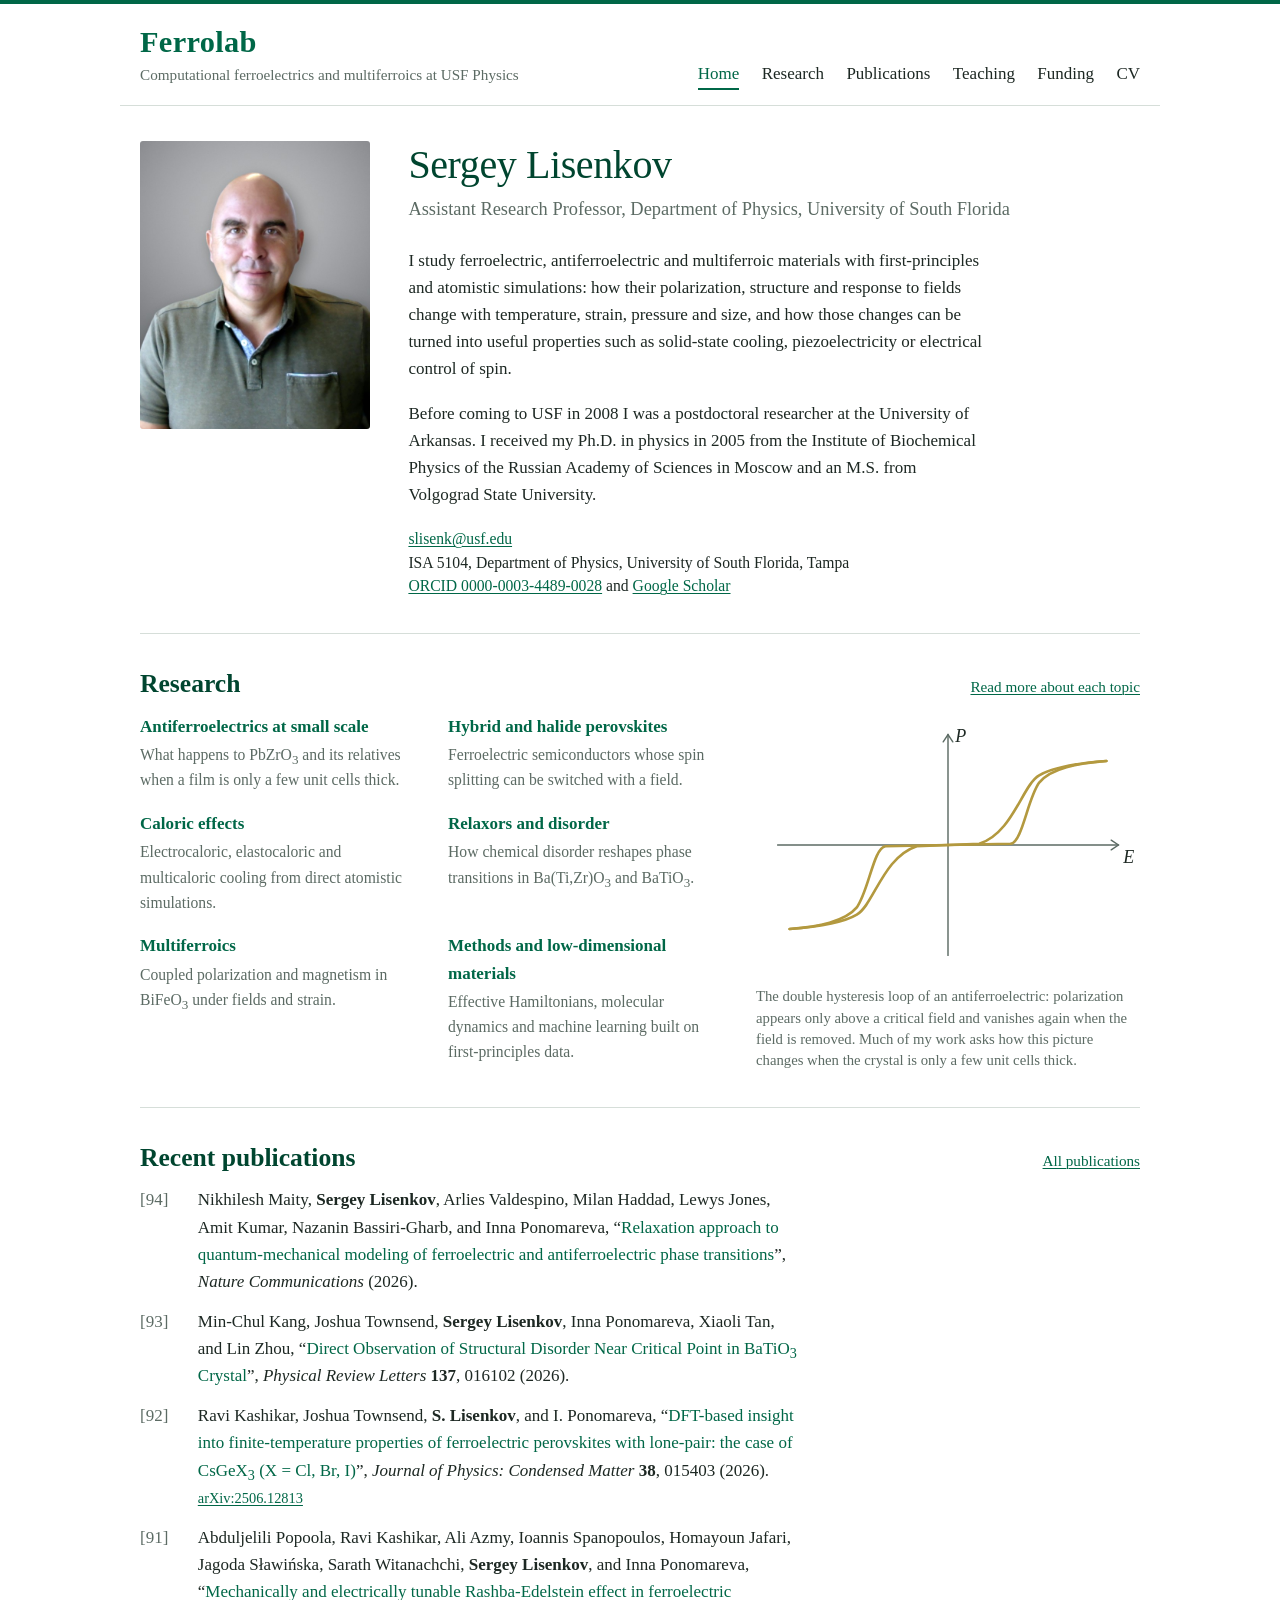
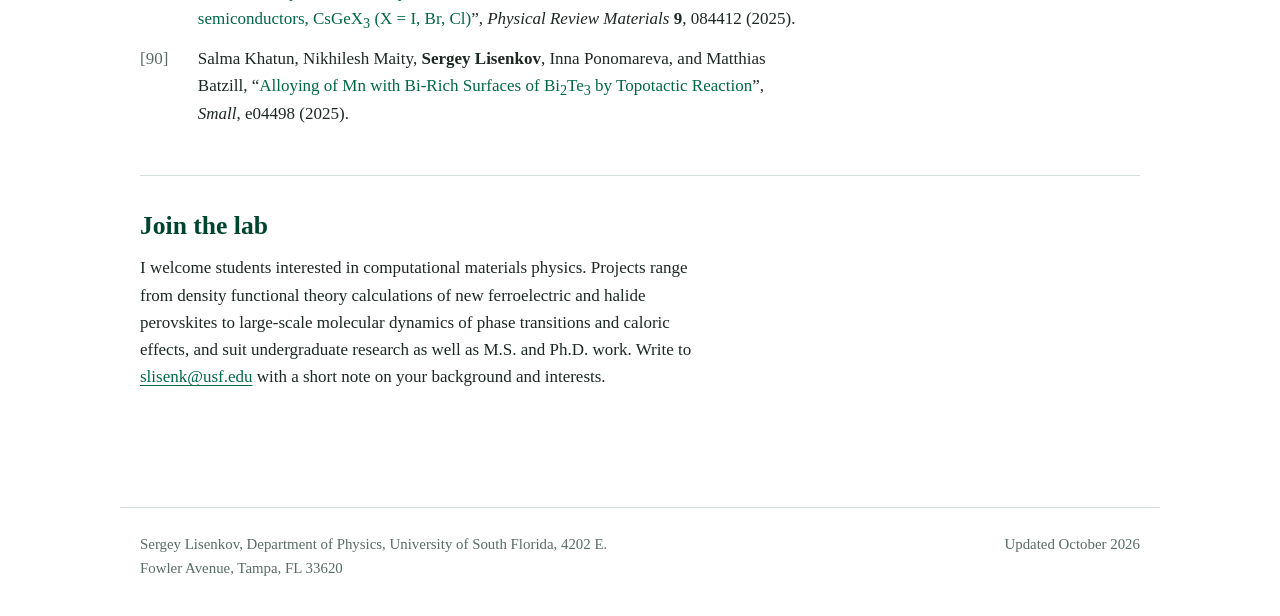
==== index.html @ 0f4b908e "Ferrolab research website: home, research, publications, teaching, funding Static HTML/CSS site for " ====
<!DOCTYPE html>
<html lang="en">
<head>
<meta charset="utf-8">
<meta name="viewport" content="width=device-width, initial-scale=1">
<title>Ferrolab — Sergey Lisenkov, USF Physics</title>
<meta name="description" content="Ferrolab: computational research on ferroelectric, antiferroelectric and multiferroic materials by Sergey Lisenkov, Department of Physics, University of South Florida.">
<link rel="icon" href="assets/favicon.svg" type="image/svg+xml">
<link rel="stylesheet" href="style.css">
</head>
<body>

<header class="wrap site-head">
  <a class="brand" href="index.html">
    <span class="brand-name">Ferrolab</span>
    <span class="brand-sub">Computational ferroelectrics and multiferroics at USF Physics</span>
  </a>
  <nav class="site-nav" aria-label="Site">
    <ul>
      <li><a href="index.html" aria-current="page">Home</a></li>
      <li><a href="research.html">Research</a></li>
      <li><a href="publications.html">Publications</a></li>
      <li><a href="teaching.html">Teaching</a></li>
      <li><a href="funding.html">Funding</a></li>
      <li><a href="cv.pdf">CV</a></li>
    </ul>
  </nav>
</header>

<main class="wrap">

  <section class="block hero">
    <!-- Replace assets/photo.jpg with your portrait (any size, 4:5 works best). -->
    <img class="portrait" src="assets/photo.jpg" width="230" height="288" alt="Portrait of Sergey Lisenkov">
    <div>
      <h1>Sergey Lisenkov</h1>
      <p class="role">Assistant Research Professor, Department of Physics, University of South Florida</p>
      <p>I study ferroelectric, antiferroelectric and multiferroic materials with first-principles and atomistic simulations: how their polarization, structure and response to fields change with temperature, strain, pressure and size, and how those changes can be turned into useful properties such as solid-state cooling, piezoelectricity or electrical control of spin.</p>
      <p>Before coming to USF in 2008 I was a postdoctoral researcher at the University of Arkansas. I received my Ph.D. in physics in 2005 from the Institute of Biochemical Physics of the Russian Academy of Sciences in Moscow and an M.S. from Volgograd State University.</p>
      <ul class="contact">
        <li><a href="mailto:slisenk@usf.edu">slisenk@usf.edu</a></li>
        <li>ISA 5104, Department of Physics, University of South Florida, Tampa</li>
        <li><a href="https://orcid.org/0000-0003-4489-0028">ORCID 0000-0003-4489-0028</a> and <a href="https://scholar.google.com/citations?user=rxzFxD4AAAAJ">Google Scholar</a></li>
      </ul>
    </div>
  </section>

  <section class="block">
    <div class="block-head">
      <h2>Research</h2>
      <a class="more" href="research.html">Read more about each topic</a>
    </div>
    <div class="split">
      <ul class="themes">
        <li><a href="research.html#antiferroelectrics">Antiferroelectrics at small scale</a>
          <p>What happens to PbZrO<sub>3</sub> and its relatives when a film is only a few unit cells thick.</p></li>
        <li><a href="research.html#perovskites">Hybrid and halide perovskites</a>
          <p>Ferroelectric semiconductors whose spin splitting can be switched with a field.</p></li>
        <li><a href="research.html#caloric">Caloric effects</a>
          <p>Electrocaloric, elastocaloric and multicaloric cooling from direct atomistic simulations.</p></li>
        <li><a href="research.html#relaxors">Relaxors and disorder</a>
          <p>How chemical disorder reshapes phase transitions in Ba(Ti,Zr)O<sub>3</sub> and BaTiO<sub>3</sub>.</p></li>
        <li><a href="research.html#multiferroics">Multiferroics</a>
          <p>Coupled polarization and magnetism in BiFeO<sub>3</sub> under fields and strain.</p></li>
        <li><a href="research.html#methods">Methods and low-dimensional materials</a>
          <p>Effective Hamiltonians, molecular dynamics and machine learning built on first-principles data.</p></li>
      </ul>
      <figure>
        <svg viewBox="0 0 320 220" role="img" aria-labelledby="loop-title">
          <title id="loop-title">Double hysteresis loop of polarization against electric field</title>
          <g fill="none" stroke="var(--muted)" stroke-width="1.2" stroke-linecap="round">
            <line x1="18" y1="110" x2="302" y2="110"/>
            <line x1="160" y1="18" x2="160" y2="202"/>
            <path d="M296 106 L302 110 L296 114"/>
            <path d="M156 24 L160 18 L164 24"/>
          </g>
          <g fill="none" stroke="var(--gold)" stroke-width="2.2" stroke-linejoin="round" stroke-linecap="round">
            <path d="M160 110 L212 109 C222 108 226 72 236 58 C246 46 268 42 292 40"/>
            <path d="M292 40 C266 42 246 46 236 52 C222 60 214 100 186 109 L160 110"/>
            <g transform="rotate(180 160 110)">
              <path d="M160 110 L212 109 C222 108 226 72 236 58 C246 46 268 42 292 40"/>
              <path d="M292 40 C266 42 246 46 236 52 C222 60 214 100 186 109 L160 110"/>
            </g>
          </g>
          <g font-family="Palatino Linotype, Palatino, Georgia, serif" font-style="italic" font-size="15" fill="var(--ink)">
            <text x="306" y="125">E</text>
            <text x="166" y="24">P</text>
          </g>
        </svg>
        <figcaption>The double hysteresis loop of an antiferroelectric: polarization appears only above a critical field and vanishes again when the field is removed. Much of my work asks how this picture changes when the crystal is only a few unit cells thick.</figcaption>
      </figure>
    </div>
  </section>

  <section class="block">
    <div class="block-head">
      <h2>Recent publications</h2>
      <a class="more" href="publications.html">All publications</a>
    </div>
    <!-- Generated from publications.bib by tools/make_publications.py; edit the .bib, not this block. -->
    <!-- recent:start -->
<ol class="pub-list pub-list--recent" reversed>
<li class="pub" id="pub-94" value="94"><div class="pub-body"><span class="pub-authors">Nikhilesh Maity, <b>Sergey Lisenkov</b>, Arlies Valdespino, Milan Haddad, Lewys Jones, Amit Kumar, Nazanin Bassiri-Gharb, and Inna Ponomareva</span>, <span class="pub-title">&ldquo;<a href="https://www.nature.com/articles/s41467-026-77563-4">Relaxation approach to quantum-mechanical modeling of ferroelectric and antiferroelectric phase transitions</a>&rdquo;</span>, <em class="pub-journal">Nature Communications</em> (2026).</div></li>
<li class="pub" id="pub-93" value="93"><div class="pub-body"><span class="pub-authors">Min-Chul Kang, Joshua Townsend, <b>Sergey Lisenkov</b>, Inna Ponomareva, Xiaoli Tan, and Lin Zhou</span>, <span class="pub-title">&ldquo;<a href="https://doi.org/10.1103/qhn9-42d5">Direct Observation of Structural Disorder Near Critical Point in BaTiO<sub>3</sub> Crystal</a>&rdquo;</span>, <em class="pub-journal">Physical Review Letters</em> <b>137</b>, 016102 (2026).</div></li>
<li class="pub" id="pub-92" value="92"><div class="pub-body"><span class="pub-authors">Ravi Kashikar, Joshua Townsend, <b>S. Lisenkov</b>, and I. Ponomareva</span>, <span class="pub-title">&ldquo;<a href="https://doi.org/10.1088/1361-648X/ae2c2f">DFT-based insight into finite-temperature properties of ferroelectric perovskites with lone-pair: the case of CsGeX<sub>3</sub> (X = Cl, Br, I)</a>&rdquo;</span>, <em class="pub-journal">Journal of Physics: Condensed Matter</em> <b>38</b>, 015403 (2026). <a class="pub-arxiv" href="https://arxiv.org/abs/2506.12813">arXiv:2506.12813</a></div></li>
<li class="pub" id="pub-91" value="91"><div class="pub-body"><span class="pub-authors">Abduljelili Popoola, Ravi Kashikar, Ali Azmy, Ioannis Spanopoulos, Homayoun Jafari, Jagoda Sławińska, Sarath Witanachchi, <b>Sergey Lisenkov</b>, and Inna Ponomareva</span>, <span class="pub-title">&ldquo;<a href="https://doi.org/10.1103/gkt2-x7mm">Mechanically and electrically tunable Rashba-Edelstein effect in ferroelectric semiconductors, CsGeX<sub>3</sub> (X = I, Br, Cl)</a>&rdquo;</span>, <em class="pub-journal">Physical Review Materials</em> <b>9</b>, 084412 (2025).</div></li>
<li class="pub" id="pub-90" value="90"><div class="pub-body"><span class="pub-authors">Salma Khatun, Nikhilesh Maity, <b>Sergey Lisenkov</b>, Inna Ponomareva, and Matthias Batzill</span>, <span class="pub-title">&ldquo;<a href="https://doi.org/10.1002/smll.202504498">Alloying of Mn with Bi-Rich Surfaces of Bi<sub>2</sub>Te<sub>3</sub> by Topotactic Reaction</a>&rdquo;</span>, <em class="pub-journal">Small</em>, e04498 (2025).</div></li>
</ol>
<!-- recent:end -->
  </section>

  <section class="block">
    <h2>Join the lab</h2>
    <p>I welcome students interested in computational materials physics. Projects range from density functional theory calculations of new ferroelectric and halide perovskites to large-scale molecular dynamics of phase transitions and caloric effects, and suit undergraduate research as well as M.S. and Ph.D. work. Write to <a href="mailto:slisenk@usf.edu">slisenk@usf.edu</a> with a short note on your background and interests.</p>
  </section>

</main>

<footer class="wrap site-foot">
  <p>Sergey Lisenkov, Department of Physics, University of South Florida, 4202 E. Fowler Avenue, Tampa, FL 33620</p>
  <p>Updated October 2026</p>
</footer>

</body>
</html>
---- style.css ----
/* Ferrolab — site stylesheet
   Layout: a single reading column (max 1040px) with a left-aligned header,
   the home page opening on a portrait + biography pair, and every list
   (papers, grants, courses) set with its date or number in a narrow left
   column, the same convention as the CV.
   Type: one family throughout, Palatino, matching the printed CV. */

:root {
  --paper: #ffffff;
  --panel: #eef3f0;        /* green-tinted neutral for the photo box and asides */
  --ink: #1d2823;
  --muted: #5c6b64;
  --rule: #d6ded9;
  --green: #006747;        /* USF green: site name, headings, links */
  --green-deep: #00452f;
  --gold: #b3993f;         /* USF gold, darkened for use as a line */
  --link: #006747;
  --font: "Palatino Linotype", Palatino, "Book Antiqua", "URW Palladio L", "TeX Gyre Pagella", Georgia, serif;
  --measure: 68ch;
}

@media (prefers-color-scheme: dark) {
  :root:not([data-theme="light"]) {
    --paper: #131a16;
    --panel: #1b2520;
    --ink: #e6ece8;
    --muted: #a3b3aa;
    --rule: #2d3b34;
    --green: #6fcaa3;
    --green-deep: #9adcc0;
    --gold: #d7bf6a;
    --link: #7fd3ad;
    color-scheme: dark;
  }
}
:root[data-theme="dark"] {
  --paper: #131a16;
  --panel: #1b2520;
  --ink: #e6ece8;
  --muted: #a3b3aa;
  --rule: #2d3b34;
  --green: #6fcaa3;
  --green-deep: #9adcc0;
  --gold: #d7bf6a;
  --link: #7fd3ad;
  color-scheme: dark;
}

/* ---------- base ---------- */
* { box-sizing: border-box; }
html { -webkit-text-size-adjust: 100%; }
body {
  margin: 0;
  background: var(--paper);
  color: var(--ink);
  font-family: var(--font);
  font-size: 1.0625rem;              /* 17px */
  line-height: 1.6;
  font-variant-numeric: lining-nums proportional-nums;
  border-top: 4px solid var(--green);
}
img { max-width: 100%; height: auto; display: block; }
a { color: var(--link); text-decoration: underline; text-decoration-thickness: 1px; text-underline-offset: 0.15em; }
a:hover { text-decoration-thickness: 2px; }
a:focus-visible, button:focus-visible { outline: 2px solid var(--gold); outline-offset: 3px; }
h1, h2, h3 { font-weight: 600; line-height: 1.2; color: var(--green-deep); text-wrap: balance; margin: 0 0 0.5em; }
h1 { font-size: 2.5rem; font-weight: 500; letter-spacing: -0.01em; }
h2 { font-size: 1.6rem; }
h3 { font-size: 1.15rem; }
p { margin: 0 0 1em; max-width: var(--measure); }
ul, ol { margin: 0 0 1em; padding-left: 1.4em; max-width: var(--measure); }
li { margin-bottom: 0.3em; }
sub, sup { line-height: 0; }

.wrap {
  max-width: 1040px;
  margin: 0 auto;
  padding-left: max(20px, env(safe-area-inset-left, 0px));
  padding-right: max(20px, env(safe-area-inset-right, 0px));
}

/* ---------- header and navigation ---------- */
.site-head {
  display: flex;
  flex-wrap: wrap;
  align-items: flex-end;
  justify-content: space-between;
  gap: 1rem 2rem;
  padding-block: 1.4rem 1.1rem;
  border-bottom: 1px solid var(--rule);
}
.brand { text-decoration: none; color: inherit; }
.brand-name {
  display: block;
  font-size: 1.9rem;
  font-weight: 600;
  line-height: 1.1;
  color: var(--green);
  letter-spacing: 0.01em;
}
.brand-sub { display: block; font-size: 0.95rem; color: var(--muted); margin-top: 0.2rem; }
.site-nav ul { list-style: none; margin: 0; padding: 0; display: flex; flex-wrap: wrap; gap: 0.2rem 1.4rem; max-width: none; }
.site-nav li { margin: 0; }
.site-nav a {
  text-decoration: none;
  color: var(--ink);
  padding-block: 0.3rem;
  border-bottom: 2px solid transparent;
}
.site-nav a:hover { border-bottom-color: var(--rule); }
.site-nav a[aria-current="page"] { color: var(--green); border-bottom-color: var(--green); }

/* ---------- page sections ---------- */
main { padding-block: 2.2rem 1rem; }
.block { padding-block: 2.2rem; border-top: 1px solid var(--rule); }
.block:first-child { border-top: 0; padding-top: 0; }
.block-head { display: flex; align-items: baseline; justify-content: space-between; gap: 1rem; flex-wrap: wrap; }
.block-head .more { font-size: 0.95rem; }
.lede { font-size: 1.2rem; line-height: 1.5; color: var(--muted); }
.note { font-size: 0.95rem; color: var(--muted); }

/* ---------- home: portrait + bio ---------- */
.hero {
  display: grid;
  grid-template-columns: 230px minmax(0, 1fr);
  gap: 2.4rem;
  align-items: start;
}
.portrait {
  width: 230px;
  aspect-ratio: 4 / 5;
  max-width: 100%;
  object-fit: cover;
  border-radius: 3px;
  background: var(--panel);
}
.hero h1 { margin-bottom: 0.15em; }
.role { font-size: 1.15rem; color: var(--muted); margin-bottom: 1.2em; }
.contact { list-style: none; padding: 0; margin: 1.2em 0 0; font-size: 0.98rem; line-height: 1.5; }
.contact li { margin: 0; }

/* ---------- research themes on the home page ---------- */
.themes {
  list-style: none;
  padding: 0;
  margin: 0;
  max-width: none;
  display: grid;
  grid-template-columns: repeat(2, minmax(0, 1fr));
  gap: 1.1rem 2.5rem;
}
.themes li { margin: 0; }
.themes a { font-weight: 600; text-decoration: none; }
.themes a:hover { text-decoration: underline; }
.themes p { margin: 0.15em 0 0; font-size: 0.98rem; color: var(--muted); }

.split {
  display: grid;
  grid-template-columns: minmax(0, 3fr) minmax(0, 2fr);
  gap: 2.5rem;
  align-items: start;
}
figure { margin: 0; }
figure svg { width: 100%; height: auto; display: block; }
figcaption { font-size: 0.92rem; color: var(--muted); line-height: 1.45; margin-top: 0.6rem; }

/* ---------- publication lists ---------- */
.years { display: flex; flex-wrap: wrap; gap: 0.3rem 1rem; margin: 0.2rem 0 0; font-variant-numeric: tabular-nums; }
.years a { text-decoration: none; border-bottom: 1px solid var(--rule); }
.years a:hover { border-bottom-color: var(--link); }
.pub-year {
  display: flex;
  align-items: center;
  gap: 1rem;
  font-size: 1.25rem;
  margin: 2rem 0 0.8rem;
  color: var(--green);
  font-variant-numeric: lining-nums;
}
.pub-year::after { content: ""; flex: 1; height: 1px; background: var(--rule); }
.pub-list { list-style: none; padding: 0; margin: 0; max-width: none; }
.pub {
  display: grid;
  grid-template-columns: 3.4em minmax(0, 1fr);
  margin: 0 0 0.75em;
  max-width: 78ch;
}
.pub::before {
  content: "[" attr(value) "]";
  color: var(--muted);
  font-variant-numeric: lining-nums tabular-nums;
}
.pub-body { min-width: 0; }
.pub--preprint { grid-template-columns: minmax(0, 1fr); }
.pub--preprint::before { content: none; }
.pub-title a { color: var(--link); text-decoration: none; }
.pub-title a:hover { text-decoration: underline; }
.pub-arxiv { font-size: 0.9rem; white-space: nowrap; }
.pub-summary { max-width: var(--measure); }

/* ---------- research page ---------- */
.topics { display: flex; flex-wrap: wrap; gap: 0.3rem 1.4rem; margin-top: 0.4rem; font-size: 0.98rem; }
.topics a { text-decoration: none; border-bottom: 1px solid var(--rule); }
.topics a:hover { border-bottom-color: var(--link); }
.theme { padding-block: 2.2rem; border-top: 1px solid var(--rule); }
.theme h2 { font-size: 1.5rem; }
.theme h3 { font-size: 1rem; color: var(--muted); font-weight: 600; margin: 1.2em 0 0.4em; }
.theme-body {
  display: grid;
  grid-template-columns: minmax(0, 3fr) minmax(0, 2fr);
  gap: 0.5rem 3rem;
  align-items: start;
}
.theme-body > p { max-width: none; grid-column: 1; }
.theme-papers { grid-column: 1; }
.theme-fig { grid-column: 2; grid-row: 1 / span 2; max-width: 340px; }
.fig-label { font-family: var(--font); font-size: 15px; fill: var(--ink); }
.papers { list-style: none; padding: 0; margin: 0; max-width: 78ch; }
.papers li { margin-bottom: 0.4em; padding-left: 1.2em; text-indent: -1.2em; }
.papers li::before { content: "\2014"; color: var(--gold); margin-right: 0.5em; }
.papers a { text-decoration: none; }
.papers a:hover { text-decoration: underline; }
.papers .where { color: var(--muted); }

/* ---------- date-column lists (grants, service) ---------- */
.timeline { display: grid; grid-template-columns: 7.5em minmax(0, 1fr); gap: 0.9rem 1.2rem; margin: 0 0 1.5rem; max-width: 80ch; }
.timeline dt { color: var(--muted); font-variant-numeric: lining-nums tabular-nums; }
.timeline dd { margin: 0; }
.timeline dd strong { font-weight: 600; }
.timeline .meta { color: var(--muted); font-size: 0.95rem; }

/* ---------- teaching table ---------- */
.courses { width: 100%; max-width: 80ch; border-collapse: collapse; margin: 0 0 2rem; }
.courses th, .courses td { text-align: left; vertical-align: top; padding: 0.5em 1.2em 0.5em 0; border-bottom: 1px solid var(--rule); }
.courses th { font-weight: 600; color: var(--muted); font-size: 0.95rem; }
.courses td:last-child { color: var(--muted); font-variant-numeric: lining-nums; }

/* ---------- footer ---------- */
.site-foot {
  margin-top: 3rem;
  padding-block: 1.6rem 2.2rem;
  border-top: 1px solid var(--rule);
  font-size: 0.93rem;
  color: var(--muted);
  display: flex;
  flex-wrap: wrap;
  justify-content: space-between;
  gap: 0.8rem 2rem;
}
.site-foot p { margin: 0; }
.site-foot a { color: inherit; }

/* ---------- small screens ---------- */
@media (max-width: 720px) {
  body { font-size: 1rem; }
  h1 { font-size: 2rem; }
  .hero { grid-template-columns: 1fr; gap: 1.4rem; }
  .portrait { width: 170px; }
  .themes { grid-template-columns: 1fr; }
  .split { grid-template-columns: 1fr; }
  .theme-body { grid-template-columns: 1fr; }
  .theme-body > p, .theme-papers { grid-column: auto; }
  .theme-fig { grid-column: auto; grid-row: auto; max-width: 300px; }
  .site-head { align-items: flex-start; }
  .pub { grid-template-columns: 2.8em minmax(0, 1fr); }
  .timeline { grid-template-columns: 1fr; gap: 0.2rem 0; }
  .timeline dt { margin-top: 0.8rem; }
}

@media (prefers-reduced-motion: no-preference) {
  html { scroll-behavior: smooth; }
}
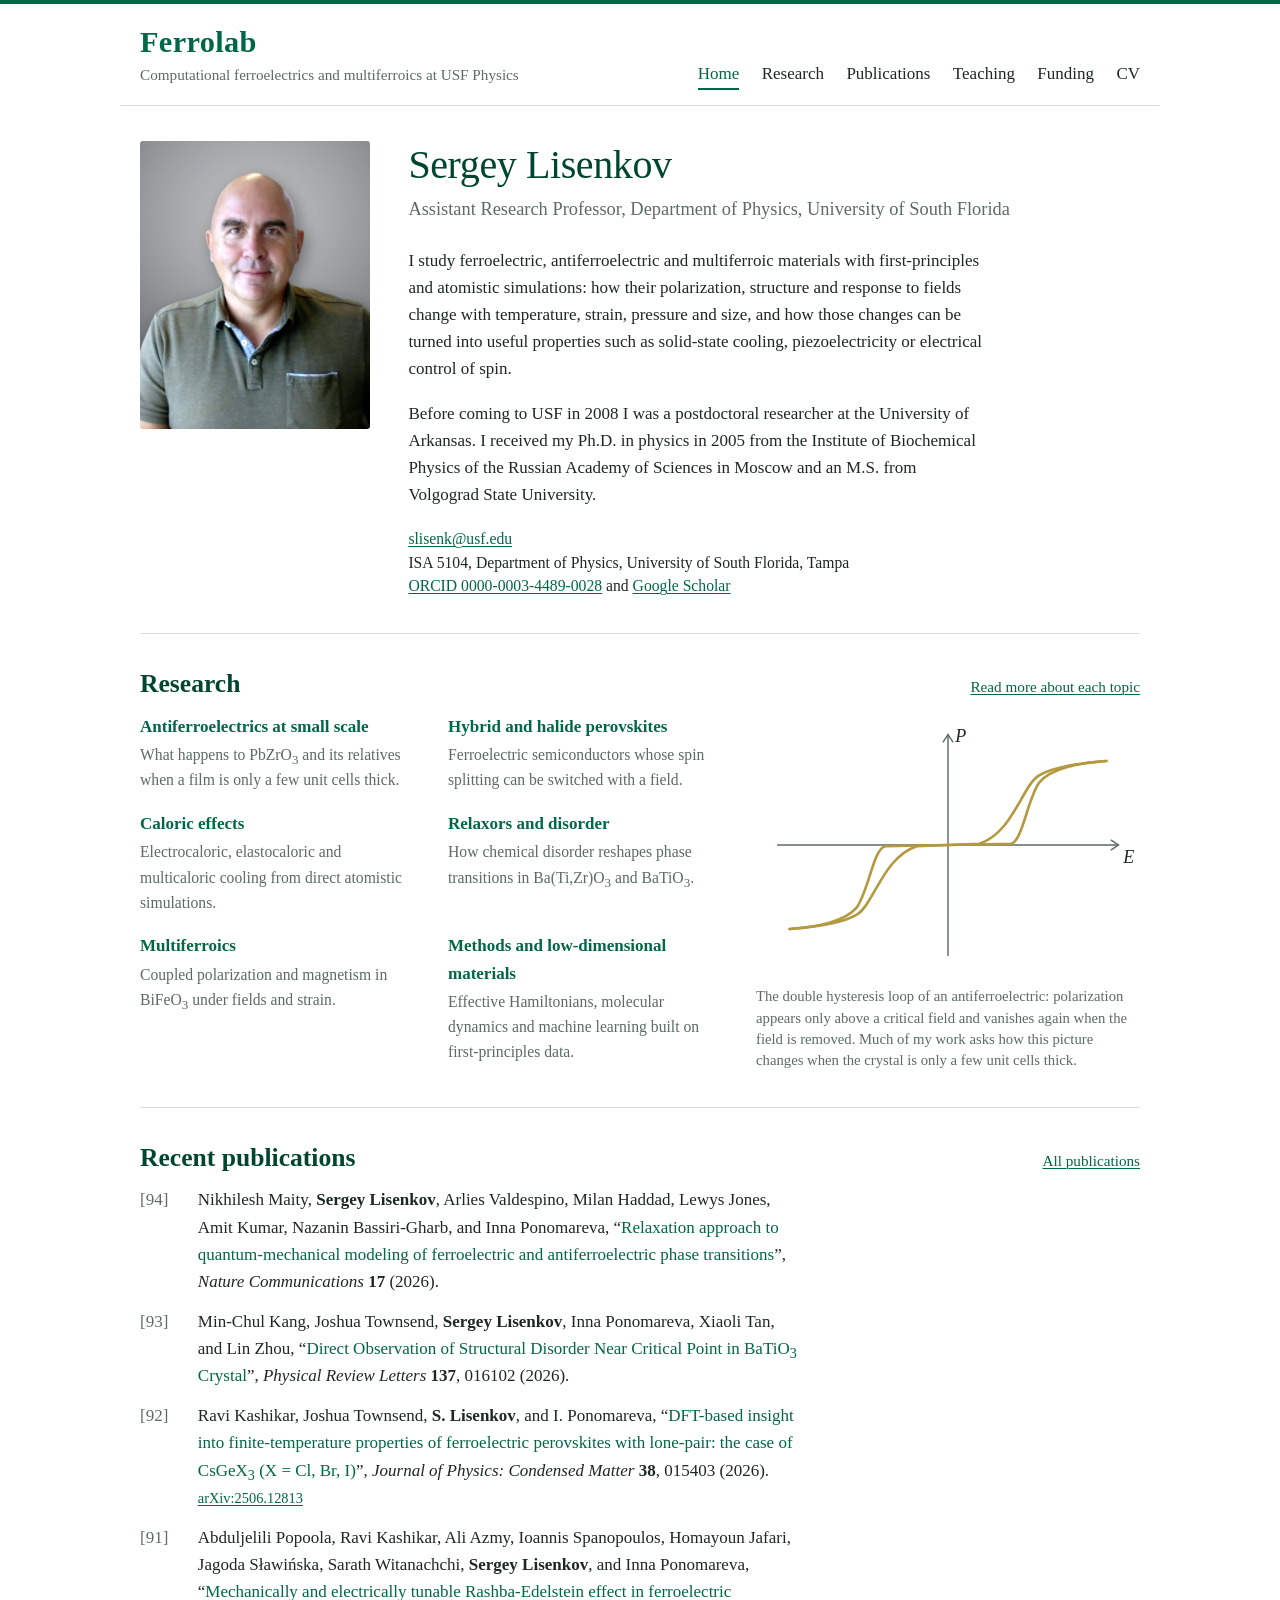
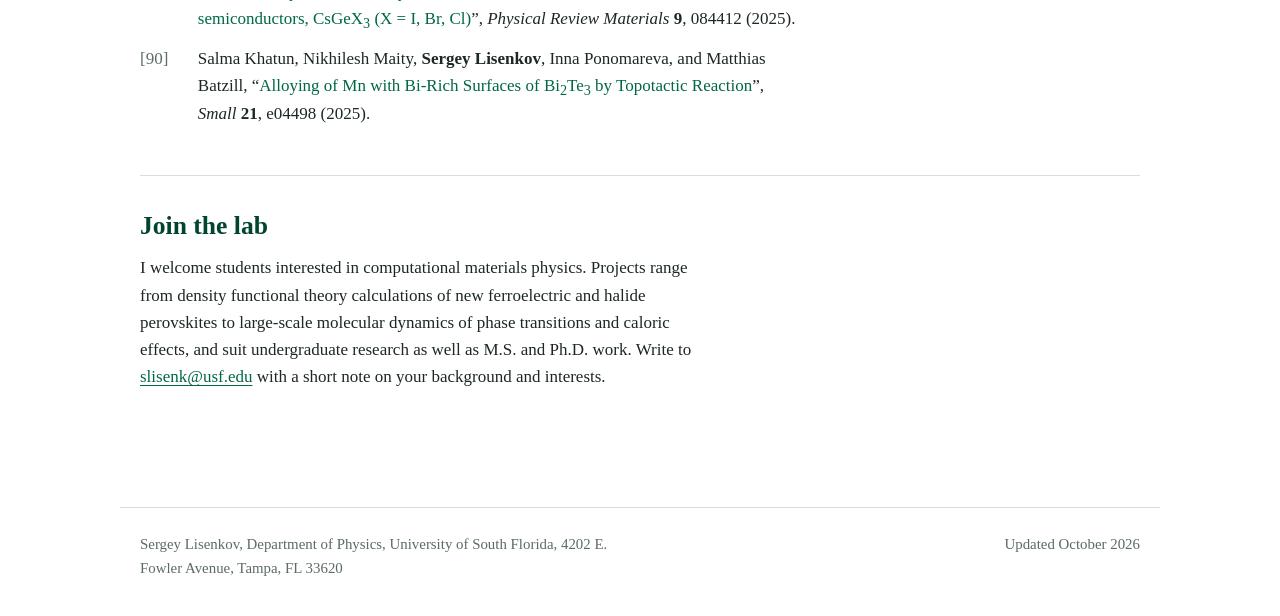
==== commit b108b303: "Complete citations; full references on the Research page Add missing volume numbers (Nat. Commun., S" ====
--- a/index.html
+++ b/index.html
@@ -22,7 +22,7 @@
       <li><a href="publications.html">Publications</a></li>
       <li><a href="teaching.html">Teaching</a></li>
       <li><a href="funding.html">Funding</a></li>
-      <li><a href="cv.pdf">CV</a></li>
+      <li><a href="Lisenkov-CV.pdf">CV</a></li>
     </ul>
   </nav>
 </header>
@@ -100,11 +100,11 @@
     <!-- Generated from publications.bib by tools/make_publications.py; edit the .bib, not this block. -->
     <!-- recent:start -->
 <ol class="pub-list pub-list--recent" reversed>
-<li class="pub" id="pub-94" value="94"><div class="pub-body"><span class="pub-authors">Nikhilesh Maity, <b>Sergey Lisenkov</b>, Arlies Valdespino, Milan Haddad, Lewys Jones, Amit Kumar, Nazanin Bassiri-Gharb, and Inna Ponomareva</span>, <span class="pub-title">&ldquo;<a href="https://www.nature.com/articles/s41467-026-77563-4">Relaxation approach to quantum-mechanical modeling of ferroelectric and antiferroelectric phase transitions</a>&rdquo;</span>, <em class="pub-journal">Nature Communications</em> (2026).</div></li>
+<li class="pub" id="pub-94" value="94"><div class="pub-body"><span class="pub-authors">Nikhilesh Maity, <b>Sergey Lisenkov</b>, Arlies Valdespino, Milan Haddad, Lewys Jones, Amit Kumar, Nazanin Bassiri-Gharb, and Inna Ponomareva</span>, <span class="pub-title">&ldquo;<a href="https://www.nature.com/articles/s41467-026-77563-4">Relaxation approach to quantum-mechanical modeling of ferroelectric and antiferroelectric phase transitions</a>&rdquo;</span>, <em class="pub-journal">Nature Communications</em> <b>17</b> (2026).</div></li>
 <li class="pub" id="pub-93" value="93"><div class="pub-body"><span class="pub-authors">Min-Chul Kang, Joshua Townsend, <b>Sergey Lisenkov</b>, Inna Ponomareva, Xiaoli Tan, and Lin Zhou</span>, <span class="pub-title">&ldquo;<a href="https://doi.org/10.1103/qhn9-42d5">Direct Observation of Structural Disorder Near Critical Point in BaTiO<sub>3</sub> Crystal</a>&rdquo;</span>, <em class="pub-journal">Physical Review Letters</em> <b>137</b>, 016102 (2026).</div></li>
 <li class="pub" id="pub-92" value="92"><div class="pub-body"><span class="pub-authors">Ravi Kashikar, Joshua Townsend, <b>S. Lisenkov</b>, and I. Ponomareva</span>, <span class="pub-title">&ldquo;<a href="https://doi.org/10.1088/1361-648X/ae2c2f">DFT-based insight into finite-temperature properties of ferroelectric perovskites with lone-pair: the case of CsGeX<sub>3</sub> (X = Cl, Br, I)</a>&rdquo;</span>, <em class="pub-journal">Journal of Physics: Condensed Matter</em> <b>38</b>, 015403 (2026). <a class="pub-arxiv" href="https://arxiv.org/abs/2506.12813">arXiv:2506.12813</a></div></li>
 <li class="pub" id="pub-91" value="91"><div class="pub-body"><span class="pub-authors">Abduljelili Popoola, Ravi Kashikar, Ali Azmy, Ioannis Spanopoulos, Homayoun Jafari, Jagoda Sławińska, Sarath Witanachchi, <b>Sergey Lisenkov</b>, and Inna Ponomareva</span>, <span class="pub-title">&ldquo;<a href="https://doi.org/10.1103/gkt2-x7mm">Mechanically and electrically tunable Rashba-Edelstein effect in ferroelectric semiconductors, CsGeX<sub>3</sub> (X = I, Br, Cl)</a>&rdquo;</span>, <em class="pub-journal">Physical Review Materials</em> <b>9</b>, 084412 (2025).</div></li>
-<li class="pub" id="pub-90" value="90"><div class="pub-body"><span class="pub-authors">Salma Khatun, Nikhilesh Maity, <b>Sergey Lisenkov</b>, Inna Ponomareva, and Matthias Batzill</span>, <span class="pub-title">&ldquo;<a href="https://doi.org/10.1002/smll.202504498">Alloying of Mn with Bi-Rich Surfaces of Bi<sub>2</sub>Te<sub>3</sub> by Topotactic Reaction</a>&rdquo;</span>, <em class="pub-journal">Small</em>, e04498 (2025).</div></li>
+<li class="pub" id="pub-90" value="90"><div class="pub-body"><span class="pub-authors">Salma Khatun, Nikhilesh Maity, <b>Sergey Lisenkov</b>, Inna Ponomareva, and Matthias Batzill</span>, <span class="pub-title">&ldquo;<a href="https://doi.org/10.1002/smll.202504498">Alloying of Mn with Bi-Rich Surfaces of Bi<sub>2</sub>Te<sub>3</sub> by Topotactic Reaction</a>&rdquo;</span>, <em class="pub-journal">Small</em> <b>21</b>, e04498 (2025).</div></li>
 </ol>
 <!-- recent:end -->
   </section>
@@ -121,5 +121,7 @@
   <p>Updated October 2026</p>
 </footer>
 
+  <!-- Visitor statistics (privacy-friendly, no cookies): dashboard at https://ferrolab.goatcounter.com -->
+  <script data-goatcounter="https://ferrolab.goatcounter.com/count" async src="https://gc.zgo.at/count.js"></script>
 </body>
 </html>
--- a/style.css
+++ b/style.css
@@ -191,6 +191,7 @@
   font-variant-numeric: lining-nums tabular-nums;
 }
 .pub-body { min-width: 0; }
+.pub-list--featured .pub { font-size: 0.97rem; }
 .pub--preprint { grid-template-columns: minmax(0, 1fr); }
 .pub--preprint::before { content: none; }
 .pub-title a { color: var(--link); text-decoration: none; }
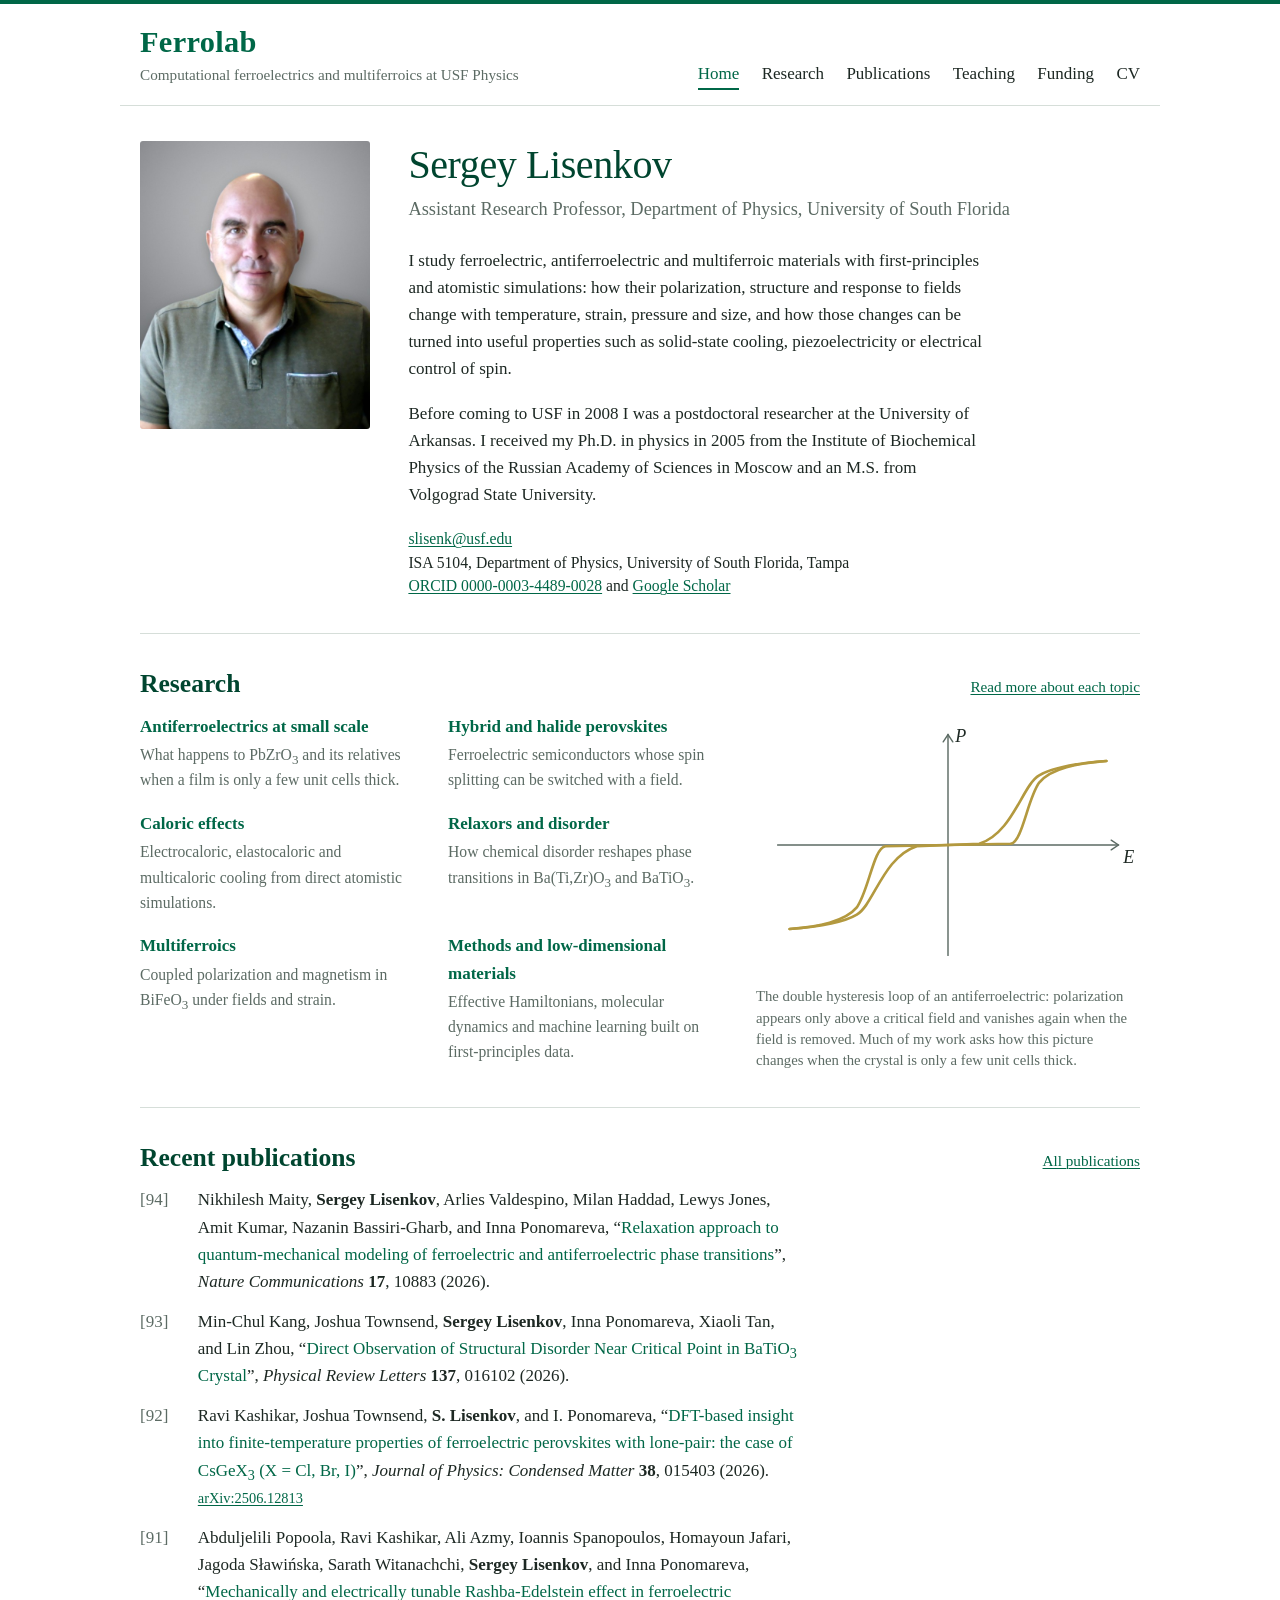
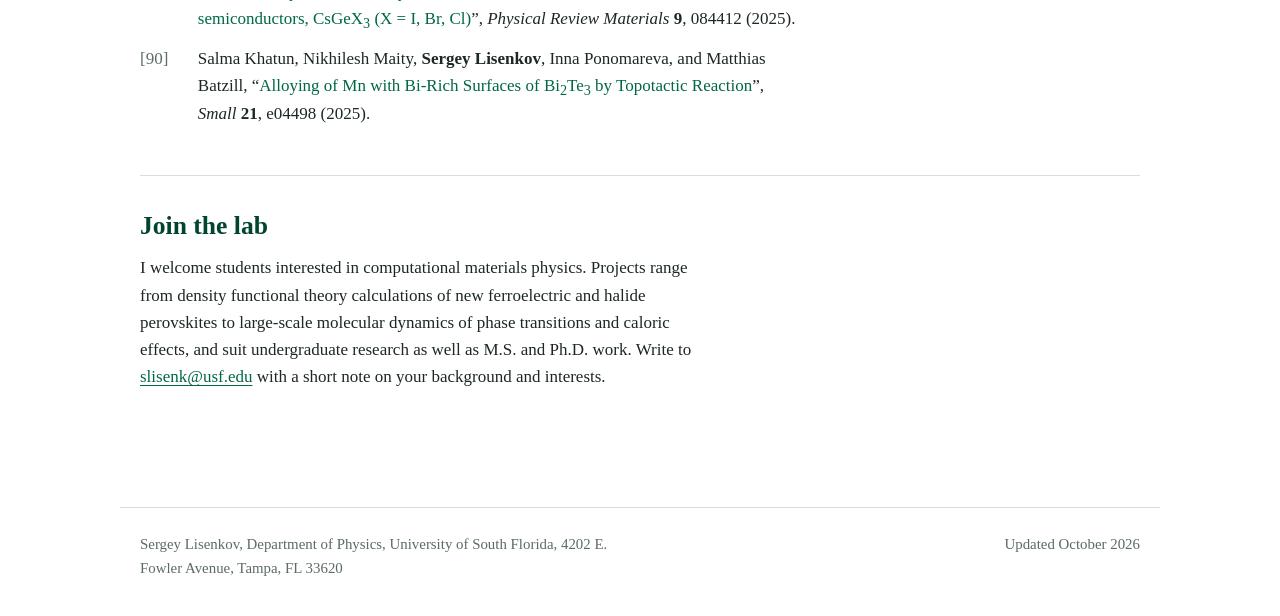
==== commit ef736a3b: "Nature Communications 17, 10883; complete volumes in the CV Co-Authored-By: Claude Opus 5.5 <noreply" ====
--- a/index.html
+++ b/index.html
@@ -100,7 +100,7 @@
     <!-- Generated from publications.bib by tools/make_publications.py; edit the .bib, not this block. -->
     <!-- recent:start -->
 <ol class="pub-list pub-list--recent" reversed>
-<li class="pub" id="pub-94" value="94"><div class="pub-body"><span class="pub-authors">Nikhilesh Maity, <b>Sergey Lisenkov</b>, Arlies Valdespino, Milan Haddad, Lewys Jones, Amit Kumar, Nazanin Bassiri-Gharb, and Inna Ponomareva</span>, <span class="pub-title">&ldquo;<a href="https://www.nature.com/articles/s41467-026-77563-4">Relaxation approach to quantum-mechanical modeling of ferroelectric and antiferroelectric phase transitions</a>&rdquo;</span>, <em class="pub-journal">Nature Communications</em> <b>17</b> (2026).</div></li>
+<li class="pub" id="pub-94" value="94"><div class="pub-body"><span class="pub-authors">Nikhilesh Maity, <b>Sergey Lisenkov</b>, Arlies Valdespino, Milan Haddad, Lewys Jones, Amit Kumar, Nazanin Bassiri-Gharb, and Inna Ponomareva</span>, <span class="pub-title">&ldquo;<a href="https://doi.org/10.1038/s41467-026-77563-4">Relaxation approach to quantum-mechanical modeling of ferroelectric and antiferroelectric phase transitions</a>&rdquo;</span>, <em class="pub-journal">Nature Communications</em> <b>17</b>, 10883 (2026).</div></li>
 <li class="pub" id="pub-93" value="93"><div class="pub-body"><span class="pub-authors">Min-Chul Kang, Joshua Townsend, <b>Sergey Lisenkov</b>, Inna Ponomareva, Xiaoli Tan, and Lin Zhou</span>, <span class="pub-title">&ldquo;<a href="https://doi.org/10.1103/qhn9-42d5">Direct Observation of Structural Disorder Near Critical Point in BaTiO<sub>3</sub> Crystal</a>&rdquo;</span>, <em class="pub-journal">Physical Review Letters</em> <b>137</b>, 016102 (2026).</div></li>
 <li class="pub" id="pub-92" value="92"><div class="pub-body"><span class="pub-authors">Ravi Kashikar, Joshua Townsend, <b>S. Lisenkov</b>, and I. Ponomareva</span>, <span class="pub-title">&ldquo;<a href="https://doi.org/10.1088/1361-648X/ae2c2f">DFT-based insight into finite-temperature properties of ferroelectric perovskites with lone-pair: the case of CsGeX<sub>3</sub> (X = Cl, Br, I)</a>&rdquo;</span>, <em class="pub-journal">Journal of Physics: Condensed Matter</em> <b>38</b>, 015403 (2026). <a class="pub-arxiv" href="https://arxiv.org/abs/2506.12813">arXiv:2506.12813</a></div></li>
 <li class="pub" id="pub-91" value="91"><div class="pub-body"><span class="pub-authors">Abduljelili Popoola, Ravi Kashikar, Ali Azmy, Ioannis Spanopoulos, Homayoun Jafari, Jagoda Sławińska, Sarath Witanachchi, <b>Sergey Lisenkov</b>, and Inna Ponomareva</span>, <span class="pub-title">&ldquo;<a href="https://doi.org/10.1103/gkt2-x7mm">Mechanically and electrically tunable Rashba-Edelstein effect in ferroelectric semiconductors, CsGeX<sub>3</sub> (X = I, Br, Cl)</a>&rdquo;</span>, <em class="pub-journal">Physical Review Materials</em> <b>9</b>, 084412 (2025).</div></li>
